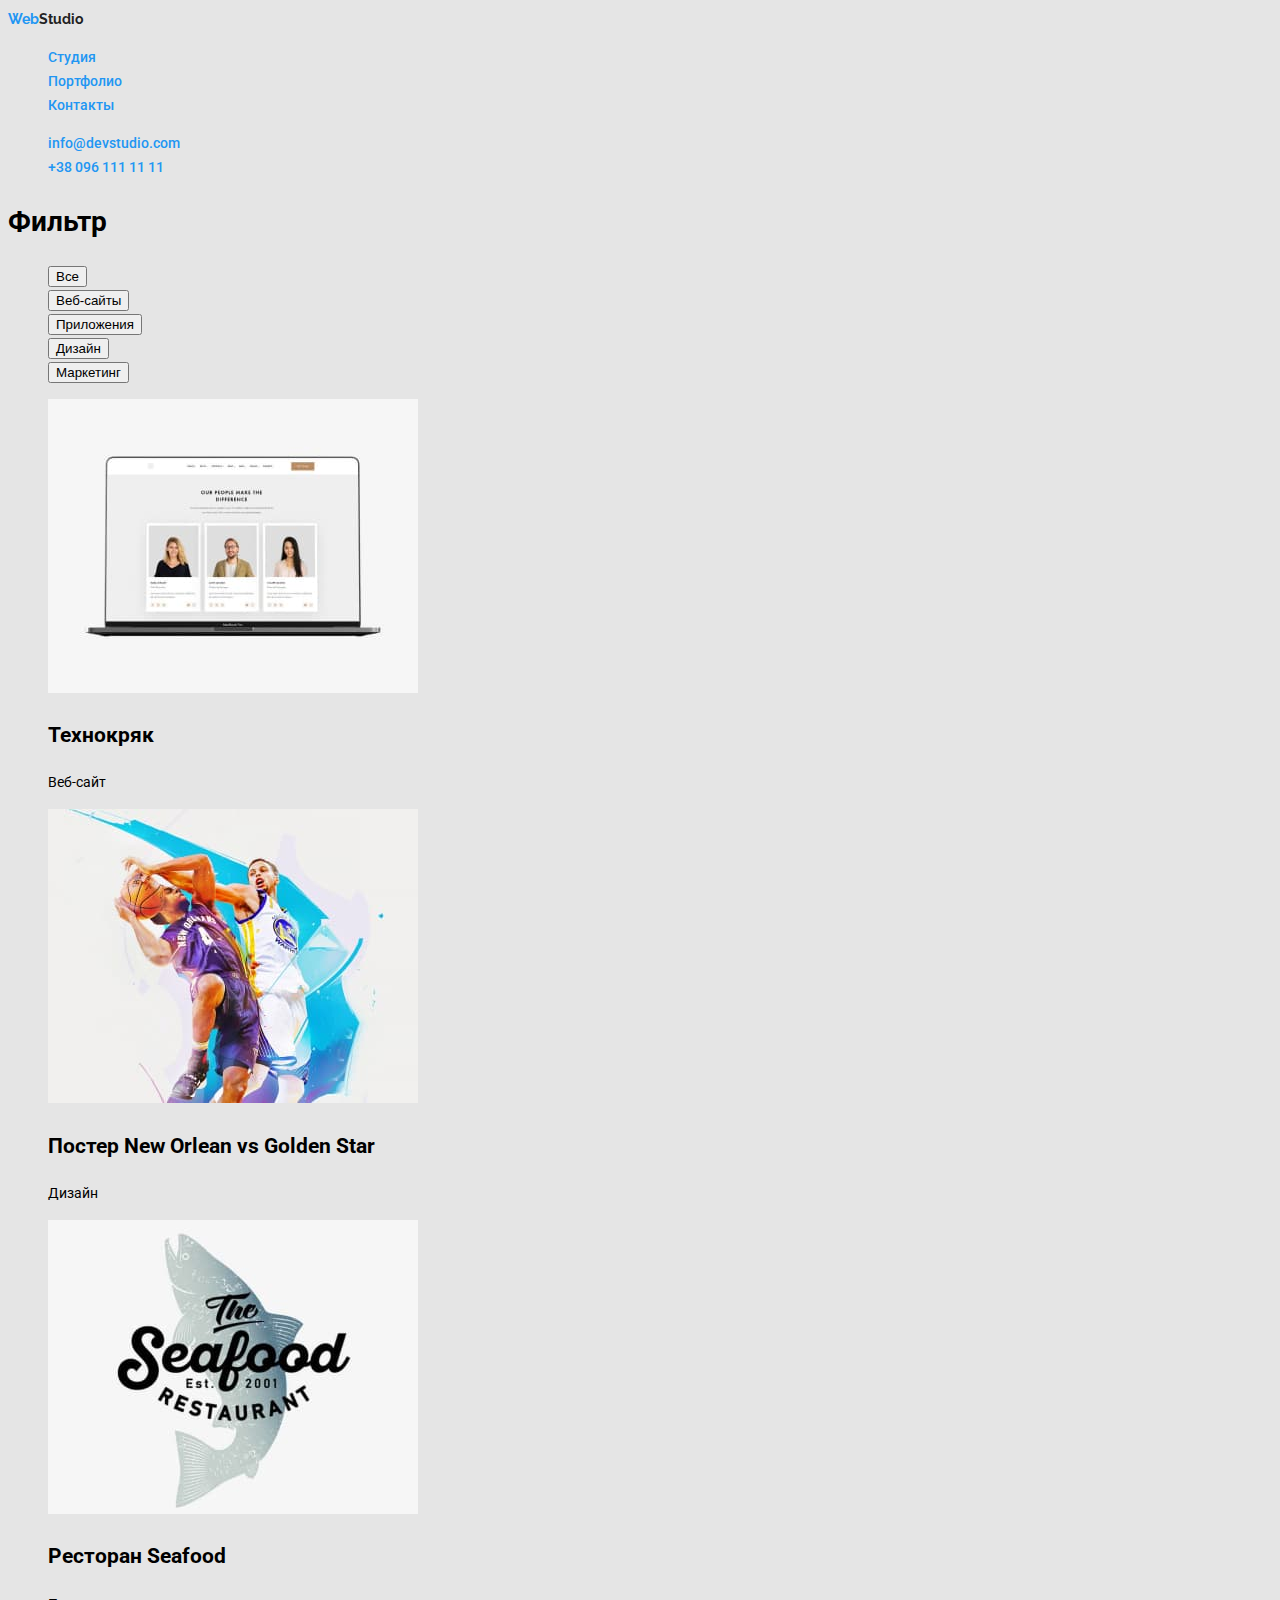
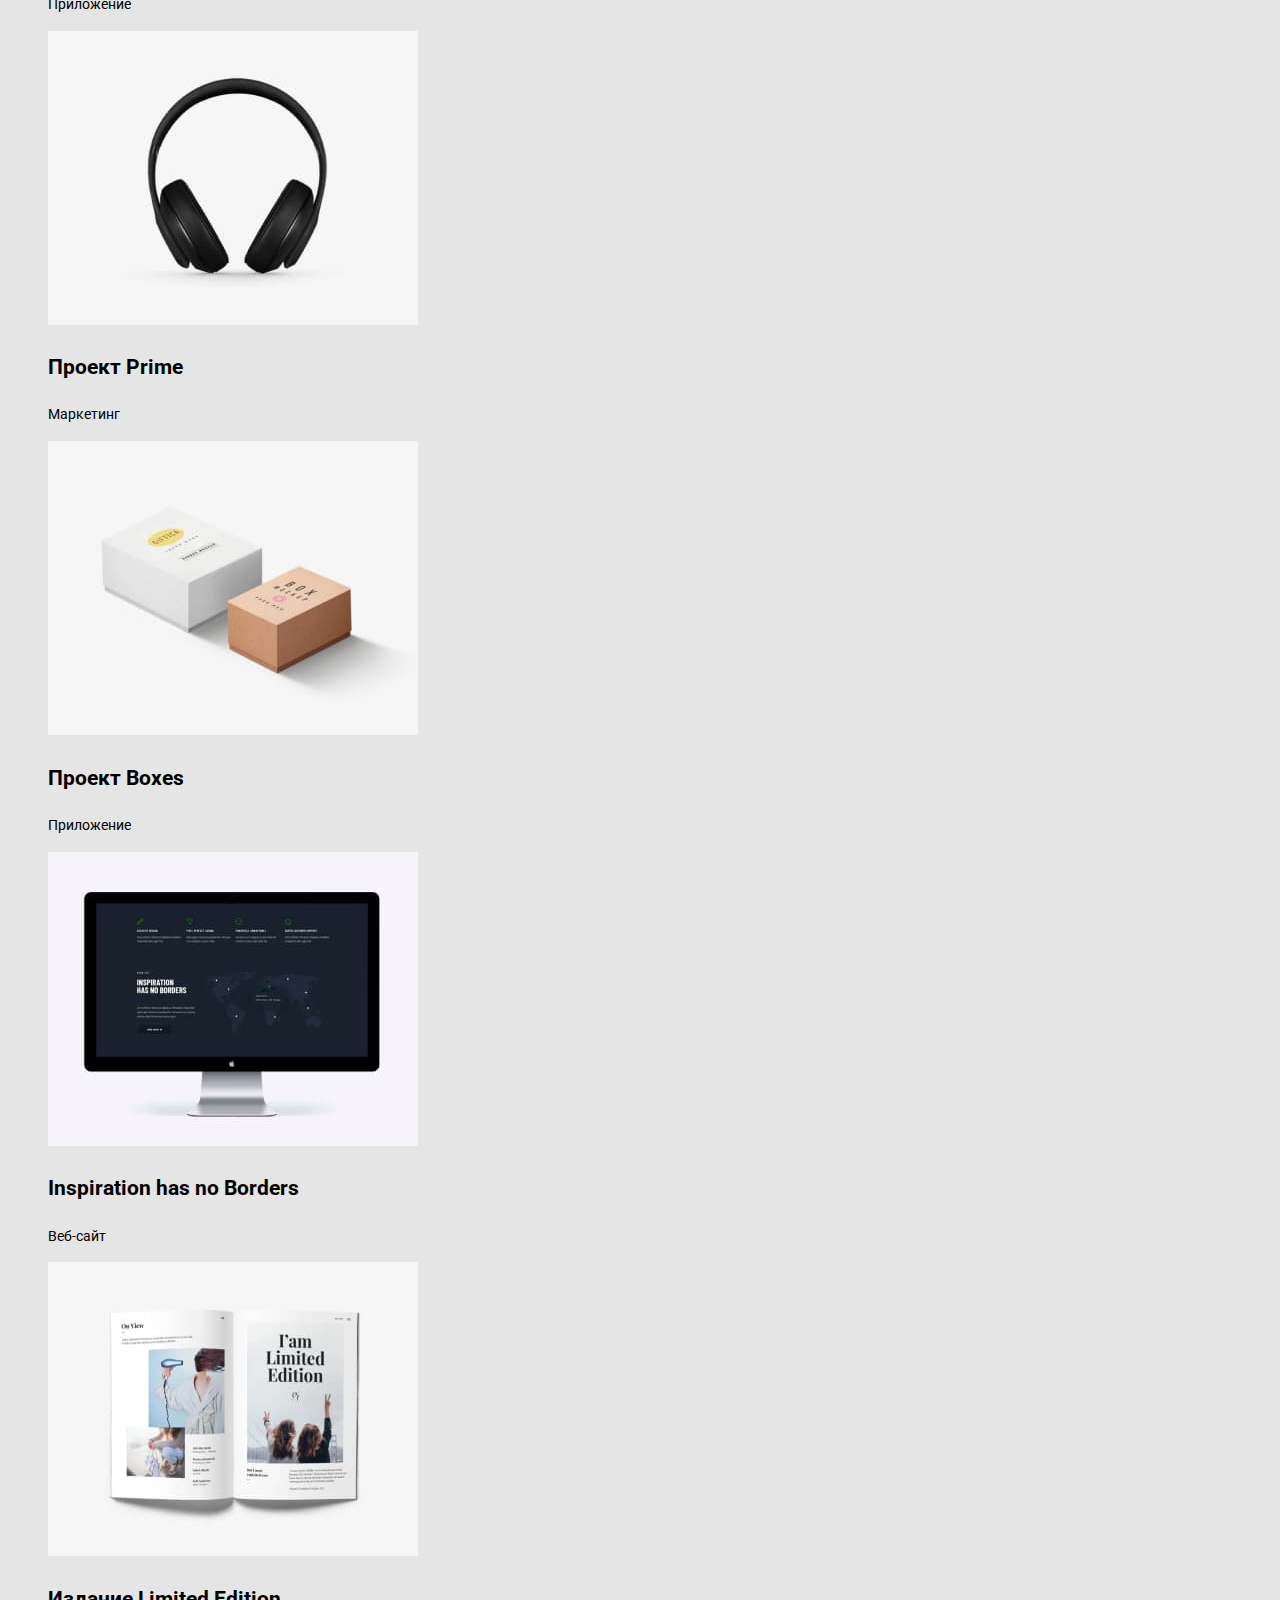
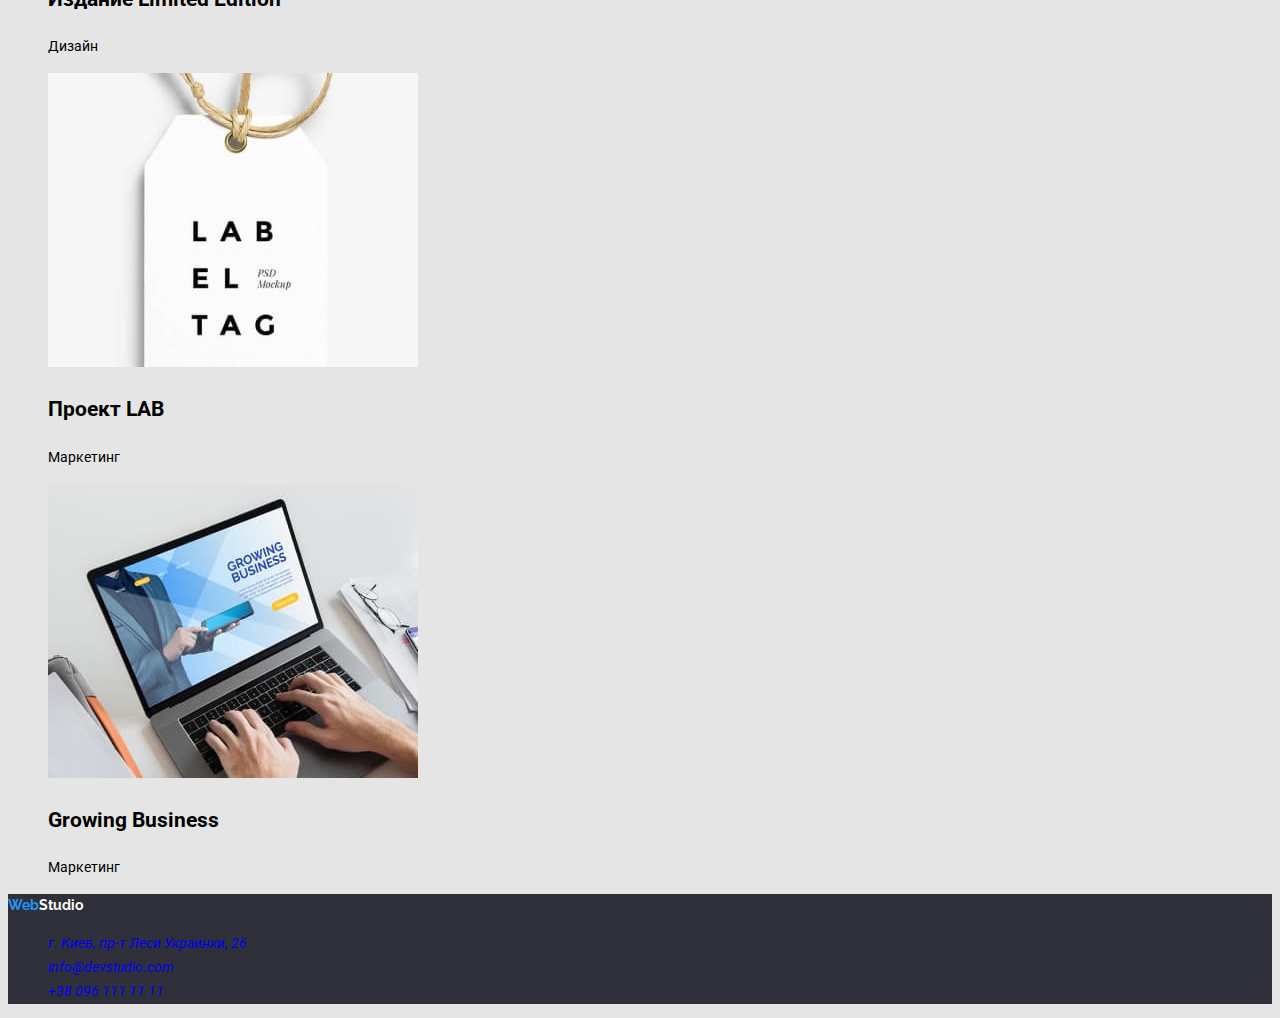
==== portfolio.html @ bd1b611a "Creation css" ====
<!DOCTYPE html>
<html lang="ru">
  <head>
    <meta charset="UTF-8" />
    <meta name="viewport" content="width=device-width, initial-scale=1.0" />
    <title>Web Studio (Version 2.1)</title>
    <link rel="preconnect" href="https://fonts.googleapis.com" />
    <link rel="preconnect" href="https://fonts.gstatic.com" crossorigin />
    <link rel="preconnect" href="https://fonts.googleapis.com" />
    <link rel="preconnect" href="https://fonts.gstatic.com" crossorigin />
    <link
      href="https://fonts.googleapis.com/css2?family=Raleway:wght@700&family=Roboto:wght@400;500;700;900&display=swap"
      rel="stylesheet"
    />
    <link rel="stylesheet" href="./css/styles.css" />
  </head>

  <body>
    <header class="page-heder">
      <nav>
        <a href="" class="logo"> <span>Web</span>Studio </a>
        <ul class="site-nav">
          <li><a class="list-nav" href="./index.html">Студия</a></li>
          <li><a class="list-nav" href="">Портфолио</a></li>
          <li><a class="list-nav" href="">Контакты</a></li>
        </ul>
      </nav>
      <ul class="site-nav list">
        <li><a class="list-nav" href="mailto:info@devstudio.com">info@devstudio.com</a></li>
        <li><a class="list-nav" href="tell:+3800961111111">+38 096 111 11 11</a></li>
      </ul>
    </header>

    <main>
      
      <section><h1>Фильтр</h1>
        <ul>
          <li><button class="button-list" type="button">Все</button></li>
          <li><button class="button-list" type="button">Веб-сайты</button></li>
          <li><button class="button-list" type="button">Приложения</button></li>
          <li><button class="button-list" type="button">Дизайн</button></li>
          <li><button class="button-list" type="button">Маркетинг</button></li>
        </ul>
      </section>
      <section>
        <ul>
          <li>
            <img src="./image/img7.jpg" alt="Технокряк" width="370" />
            <h2 class="title-portfolio">Технокряк</h2>
            <p>Веб-сайт</p>
          </li>
          <li>
            <img
              src="./image/img8.jpg"
              alt="Постер New Orlean vs Golden Star"
              width="370"
            />
            <h2 class="title-portfolio">Постер New Orlean vs Golden Star</h2>
            <p>Дизайн</p>
          </li>
          <li>
            <img src="./image/img9.jpg" alt="Ресторан Seafood" width="370" />
            <h2 class="title-portfolio">Ресторан Seafood</h2>
            <p>Приложение</p>
          </li>
          <li>
            <img src="./image/img10.jpg" alt="Проект Prime" width="370" />
            <h2>Проект Prime</h2>
            <p>Маркетинг</p>
          </li>
          <li>
            <img src="./image/img11.jpg" alt="Проект Boxes" width="370" />
            <h2 class="title-portfolio">Проект Boxes</h2>
            <p>Приложение</p>
          </li>
          <li>
            <img
              src="./image/img12.jpg"
              alt="Inspiration has no Borders"
              width="370"
            />
            <h2 class="title-portfolio">Inspiration has no Borders</h2>
            <p>Веб-сайт</p>
          </li>
          <li>
            <img
              src="./image/img13.jpg"
              alt="Издание Limited Edition"
              width="370"
            />
            <h2 class="title-portfolio">Издание Limited Edition</h2>
            <p>Дизайн</p>
          </li>
          <li>
            <img src="./image/img14.jpg" alt="Проект LAB" width="370" />
            <h2 class="title-portfolio">Проект LAB</h2>
            <p>Маркетинг</p>
          </li>
          <li>
            <img src="./image/img15.jpg" alt="Growing Business" width="370" />
            <h2 class="title-portfolio">Growing Business</h2>
            <p>Маркетинг</p>
          </li>
        </ul>
      </section>
    </main>
    <footer>
      <a href="" class="logo-footer"> <span>Web</span>Studio </a>
      <address>
        <ul class="adress-footer">
          <li>
            <a href="https://bit.ly/3pXMvUd" target="_blank" rel="noopener noreferrer"
              >г. Киев, пр-т Леси Украинки, 26</a>
          </li>
          <li>
            <a class="link" href="mailto:info@devstudio.com"
              >info@devstudio.com</a>
          </li>
          <li><a href="tel:+380961111111">+38 096 111 11 11</a></li>
        </ul>
      </address>
    </footer>
  </body>
</html>
---- css/styles.css ----
:root {
--primary-text-color: #212121;
--title-text-color: #212121;
--accent-color: #2196F3;
 --font-family-primary: 'Roboto',
 sans-serif;
 --font-family-title: 'Playfair Display',
 serif;}

html {
    scroll-behavior: smooth;
}
a {
    text-decoration: none;
}
body {
        font-size: 14px;
        line-height: 1.71;
        font-family: var(--font-family-primary);
        font-weight: 400;
        background-color: #E5E5E5;
        }
.section-text {
    color: #757575;
    Weight 400 
    Size 14px 
    Line height 1.71 
   
}
.section-title {
    color: var(--primary-text-color);
    Weight 700 
    Size 14px 
    Line height 1.17
}
.logo {
color: var(--primary-text-color);
font-family: Raleway, sans-serif;
font-weight: 700;
Font size: 26px
height: 1.19
}
.logo-footer {
    color:#FFFFFF ;
    font-family: Raleway, sans-serif;
    font-weight: 700;
    Font size: 26px height: 1.19
}

span {
    color: #2196F3;
}

.site-nav {
font-family: Raleway, sans-serif;
font-weight: 500;
Font size: 14px 
height: 1.14
}

.site-nav list {  
font size: 14px
Line height: 1.14}
ul {
    list-style: none;
}
.hero-title {
    
    color: #FFFFFF;
    font-weight: 900;    
    font size: 44px
    height: 1.36    
}
.section-hero {
    text-align: center;
   
}
.title-portfolio {
Weight 700 
Size 18px 
Line height 2
color: var(--title-text-color)
}

.hero {background-color: #2F303A;
text-align:center;}

.button-hero {
    background-color: var(--accent-color);
    font-family: inherit;
}
.button-hero:hover,
.button-hero:focus {
    background-color: #188ce8;
    color: #FFFFF;
}
.button-list: {
    background-color: #f5f4fa;
    font-family: inherit;
    Weight 500 
    Size 16px 
    Line height 1.62
}
.button-list:hover,
.button-list:focus {
background-color: var(--accent-color);
color: #FFFFF;
}


.list-nav{
    color: var(--accent-color);
    font-family: Roboto, sans-serif;
    font-weight: 500;
    
}
.list-nav:hover,
.list-nav:focus {
    color:var(--primary-text-color);}
    
footer {
    background-color: #2F303A;
}
.adress-footer {
    font-stye: normal;
    color: #FFFFFF;
    font-family: inherit;
}

.name {
    color:var(--primary-text-color);
    Weight 500
    Size 16px 
    Line height 1.17
}
.work {
    color: #757575
    Weight 400 
    Size 16px 
    Line height 1.17
}
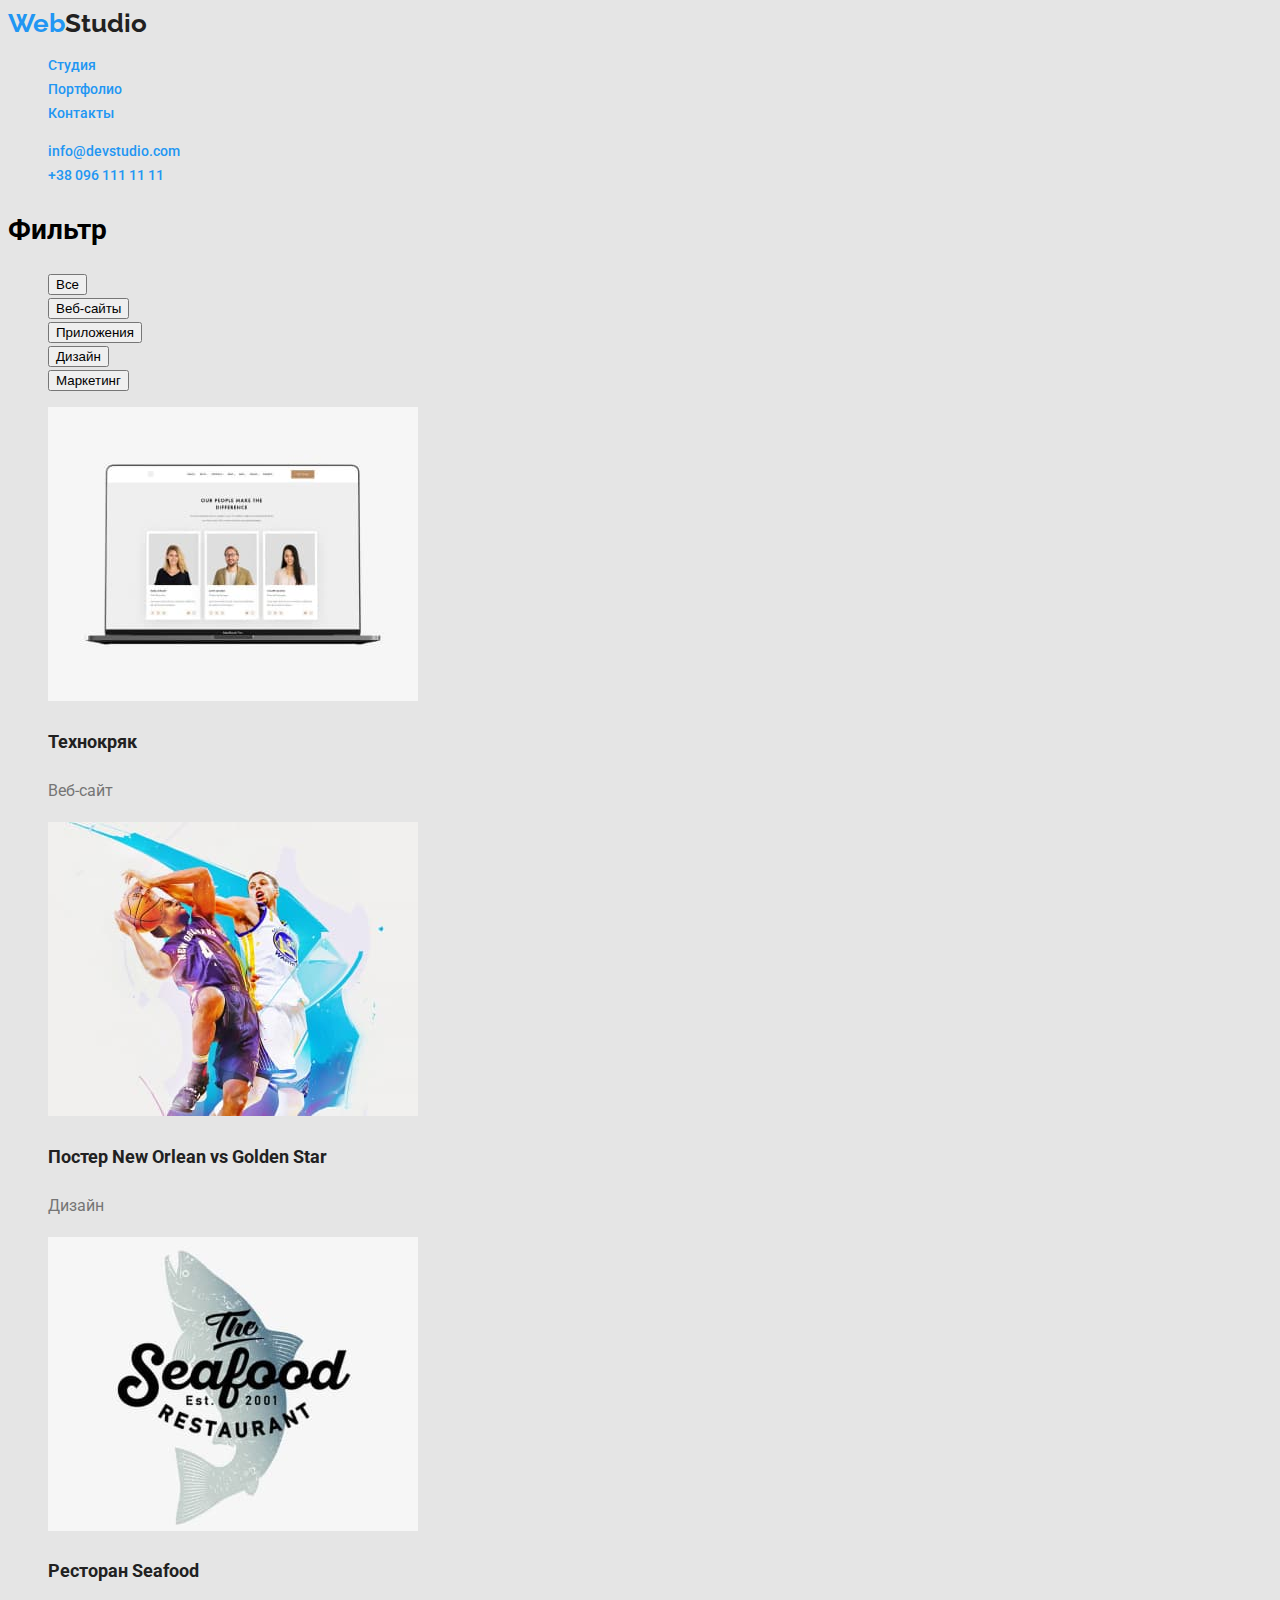
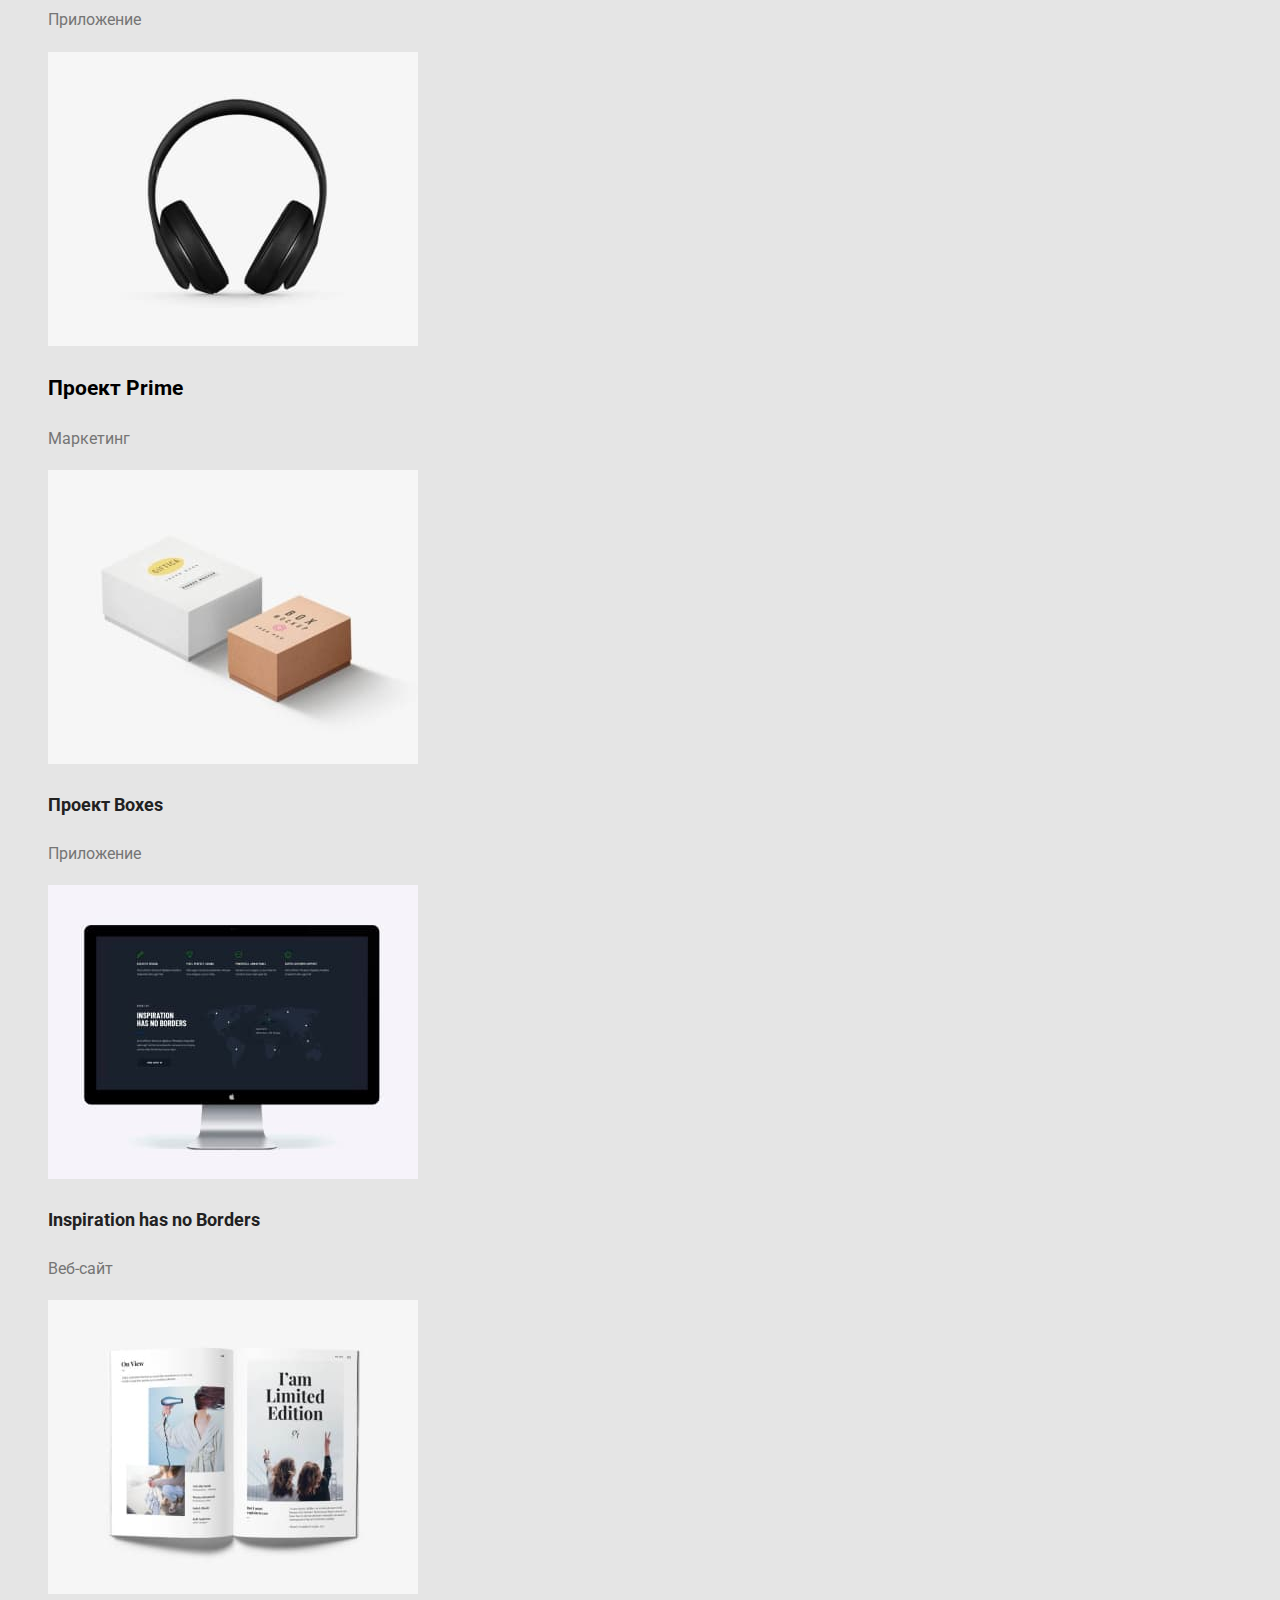
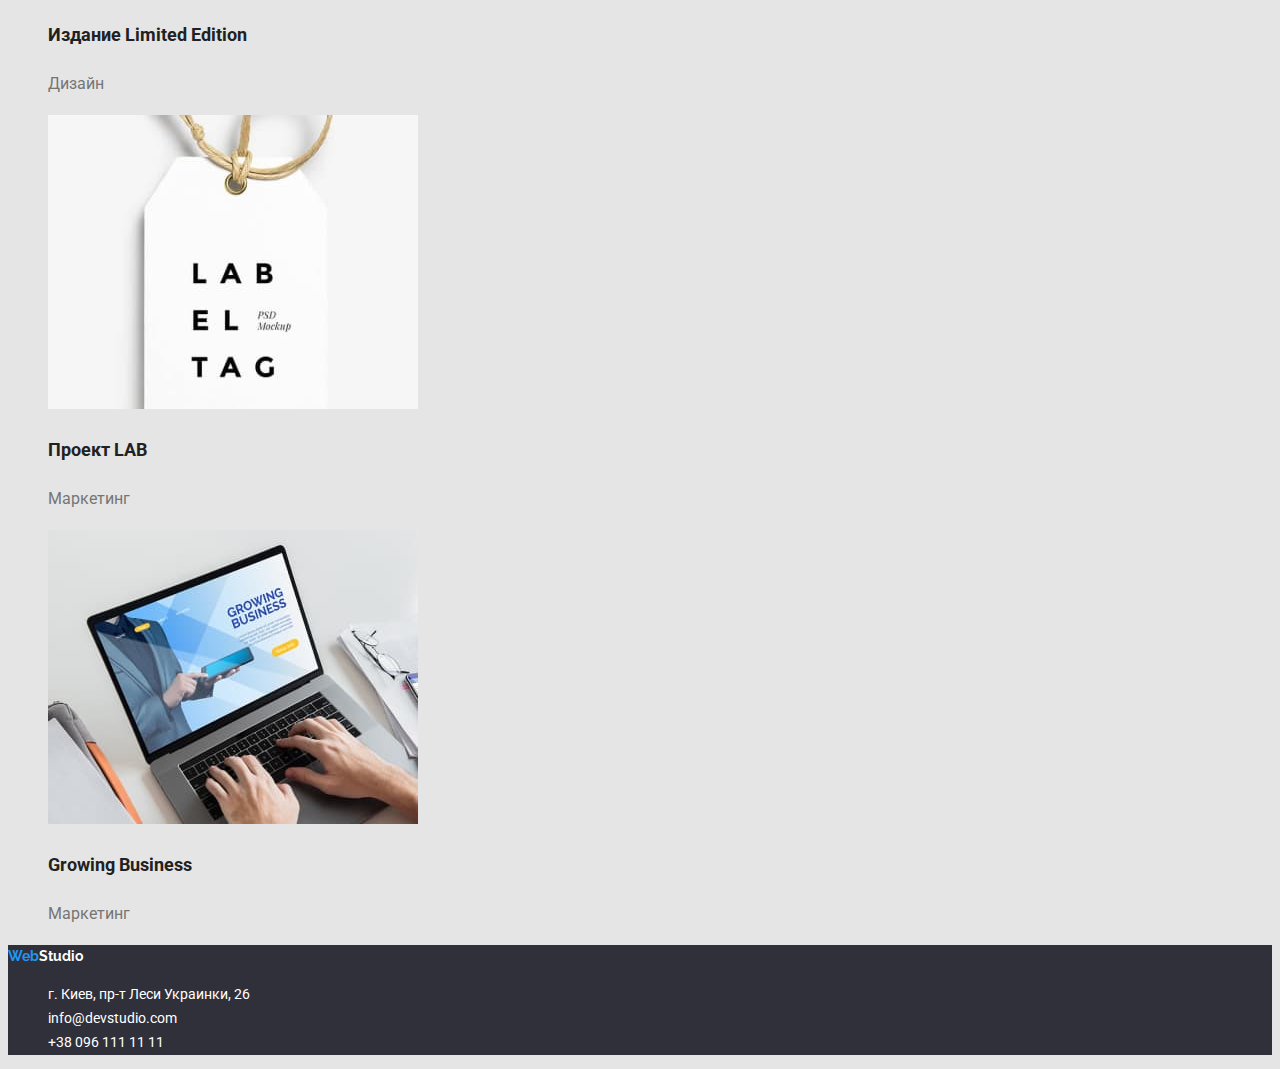
==== commit 6e512118: "corrected HW" ====
--- a/portfolio.html
+++ b/portfolio.html
@@ -19,13 +19,13 @@
     <header class="page-heder">
       <nav>
         <a href="" class="logo"> <span>Web</span>Studio </a>
-        <ul class="site-nav">
+        <ul>
           <li><a class="list-nav" href="./index.html">Студия</a></li>
           <li><a class="list-nav" href="">Портфолио</a></li>
           <li><a class="list-nav" href="">Контакты</a></li>
         </ul>
       </nav>
-      <ul class="site-nav list">
+      <ul>
         <li><a class="list-nav" href="mailto:info@devstudio.com">info@devstudio.com</a></li>
         <li><a class="list-nav" href="tell:+3800961111111">+38 096 111 11 11</a></li>
       </ul>
@@ -41,13 +41,11 @@
           <li><button class="button-list" type="button">Дизайн</button></li>
           <li><button class="button-list" type="button">Маркетинг</button></li>
         </ul>
-      </section>
-      <section>
-        <ul>
+          <ul>
           <li>
             <img src="./image/img7.jpg" alt="Технокряк" width="370" />
             <h2 class="title-portfolio">Технокряк</h2>
-            <p>Веб-сайт</p>
+            <p class="text-portfolio">Веб-сайт</p>
           </li>
           <li>
             <img
@@ -56,22 +54,22 @@
               width="370"
             />
             <h2 class="title-portfolio">Постер New Orlean vs Golden Star</h2>
-            <p>Дизайн</p>
+            <p class="text-portfolio">Дизайн</p>
           </li>
           <li>
             <img src="./image/img9.jpg" alt="Ресторан Seafood" width="370" />
             <h2 class="title-portfolio">Ресторан Seafood</h2>
-            <p>Приложение</p>
+            <p class="text-portfolio">Приложение</p>
           </li>
           <li>
             <img src="./image/img10.jpg" alt="Проект Prime" width="370" />
             <h2>Проект Prime</h2>
-            <p>Маркетинг</p>
+            <p class="text-portfolio">Маркетинг</p>
           </li>
           <li>
             <img src="./image/img11.jpg" alt="Проект Boxes" width="370" />
             <h2 class="title-portfolio">Проект Boxes</h2>
-            <p>Приложение</p>
+            <p class="text-portfolio">Приложение</p>
           </li>
           <li>
             <img
@@ -80,7 +78,7 @@
               width="370"
             />
             <h2 class="title-portfolio">Inspiration has no Borders</h2>
-            <p>Веб-сайт</p>
+            <p class="text-portfolio">Веб-сайт</p>
           </li>
           <li>
             <img
@@ -89,17 +87,17 @@
               width="370"
             />
             <h2 class="title-portfolio">Издание Limited Edition</h2>
-            <p>Дизайн</p>
+            <p class="text-portfolio">Дизайн</p>
           </li>
           <li>
             <img src="./image/img14.jpg" alt="Проект LAB" width="370" />
             <h2 class="title-portfolio">Проект LAB</h2>
-            <p>Маркетинг</p>
+            <p class="text-portfolio">Маркетинг</p>
           </li>
           <li>
             <img src="./image/img15.jpg" alt="Growing Business" width="370" />
             <h2 class="title-portfolio">Growing Business</h2>
-            <p>Маркетинг</p>
+            <p class="text-portfolio">Маркетинг</p>
           </li>
         </ul>
       </section>
@@ -107,16 +105,16 @@
     <footer>
       <a href="" class="logo-footer"> <span>Web</span>Studio </a>
       <address>
-        <ul class="adress-footer">
+        <ul>
           <li>
-            <a href="https://bit.ly/3pXMvUd" target="_blank" rel="noopener noreferrer"
+            <a class="adress-footer" href="https://bit.ly/3pXMvUd" target="_blank" rel="noopener noreferrer"
               >г. Киев, пр-т Леси Украинки, 26</a>
           </li>
           <li>
-            <a class="link" href="mailto:info@devstudio.com"
+            <a class="adress-footer" href="mailto:info@devstudio.com"
               >info@devstudio.com</a>
           </li>
-          <li><a href="tel:+380961111111">+38 096 111 11 11</a></li>
+          <li><a class="adress-footer"href="tel:+380961111111">+38 096 111 11 11</a></li>
         </ul>
       </address>
     </footer>
--- a/css/styles.css
+++ b/css/styles.css
@@ -14,72 +14,73 @@
     text-decoration: none;
 }
 body {
-        font-size: 14px;
-        line-height: 1.71;
-        font-family: var(--font-family-primary);
-        font-weight: 400;
-        background-color: #E5E5E5;
-        }
+    font-size: 14px;
+    line-height: 1.71;
+    font-family: var(--font-family-primary);
+    font-weight: 400;
+    background-color: #E5E5E5;
+    }
+
 .section-text {
     color: #757575;
-    Weight 400 
-    Size 14px 
-    Line height 1.71 
-   
+    font-weight: 400; 
+    font-size: 14px; 
+    line-height: 1.71;    
 }
+
 .section-title {
     color: var(--primary-text-color);
-    Weight 700 
-    Size 14px 
-    Line height 1.17
+    font-weight: 700; 
+    font-size: 14px; 
+    line-height: 1.17;
 }
 .logo {
-color: var(--primary-text-color);
-font-family: Raleway, sans-serif;
-font-weight: 700;
-Font size: 26px
-height: 1.19
+    color: var(--primary-text-color);
+    font-family: Raleway, sans-serif;
+    font-weight: 700;
+    Font-size: 26px;
+    line-height: 1.19;
 }
 .logo-footer {
     color:#FFFFFF ;
     font-family: Raleway, sans-serif;
     font-weight: 700;
-    Font size: 26px height: 1.19
+    Font size: 26px;
+    line-height: 1.19;
 }
 
 span {
     color: #2196F3;
 }
-
-.site-nav {
-font-family: Raleway, sans-serif;
-font-weight: 500;
-Font size: 14px 
-height: 1.14
-}
-
-.site-nav list {  
-font size: 14px
-Line height: 1.14}
 ul {
     list-style: none;
 }
+
 .hero-title {
     
     color: #FFFFFF;
     font-weight: 900;    
-    font size: 44px
-    height: 1.36    
+    font-size: 44px;
+    line-height: 1.36;    
 }
 .section-hero {
     text-align: center;
+    font-weight: 700;
+    font-size: 36px;
+    line-height: 1,17;
    
 }
 .title-portfolio {
-Weight 700 
-Size 18px 
-Line height 2
-color: var(--title-text-color)
+    font-weight: 700; 
+    font-size: 18px; 
+    line-height: 2;
+    color: var(--title-text-color);
+}
+.text-portfolio {
+    font-weight: 400;
+    font-size: 16px;
+    line-height: 1.88;
+    color: #757575;
 }
 
 .hero {background-color: #2F303A;
@@ -122,20 +123,27 @@
     background-color: #2F303A;
 }
 .adress-footer {
-    font-stye: normal;
     color: #FFFFFF;
     font-family: inherit;
+    font-weight: 400;
+    font-size: 14px;
+    line-height: 1,71;
+    font-style: normal;
+}
+.adress-footer:hover,
+.adress-footer:focus {color:#2196F3;
 }
 
+}
 .name {
     color:var(--primary-text-color);
-    Weight 500
-    Size 16px 
-    Line height 1.17
+    font-weight: 500;
+    font-size: 16px; 
+    line-height: 1.17;
 }
 .work {
-    color: #757575
-    Weight 400 
-    Size 16px 
-    Line height 1.17
+    color: #757575;
+    font-weight: 400; 
+    font-size: 16px; 
+    line-height: 1.17;
 }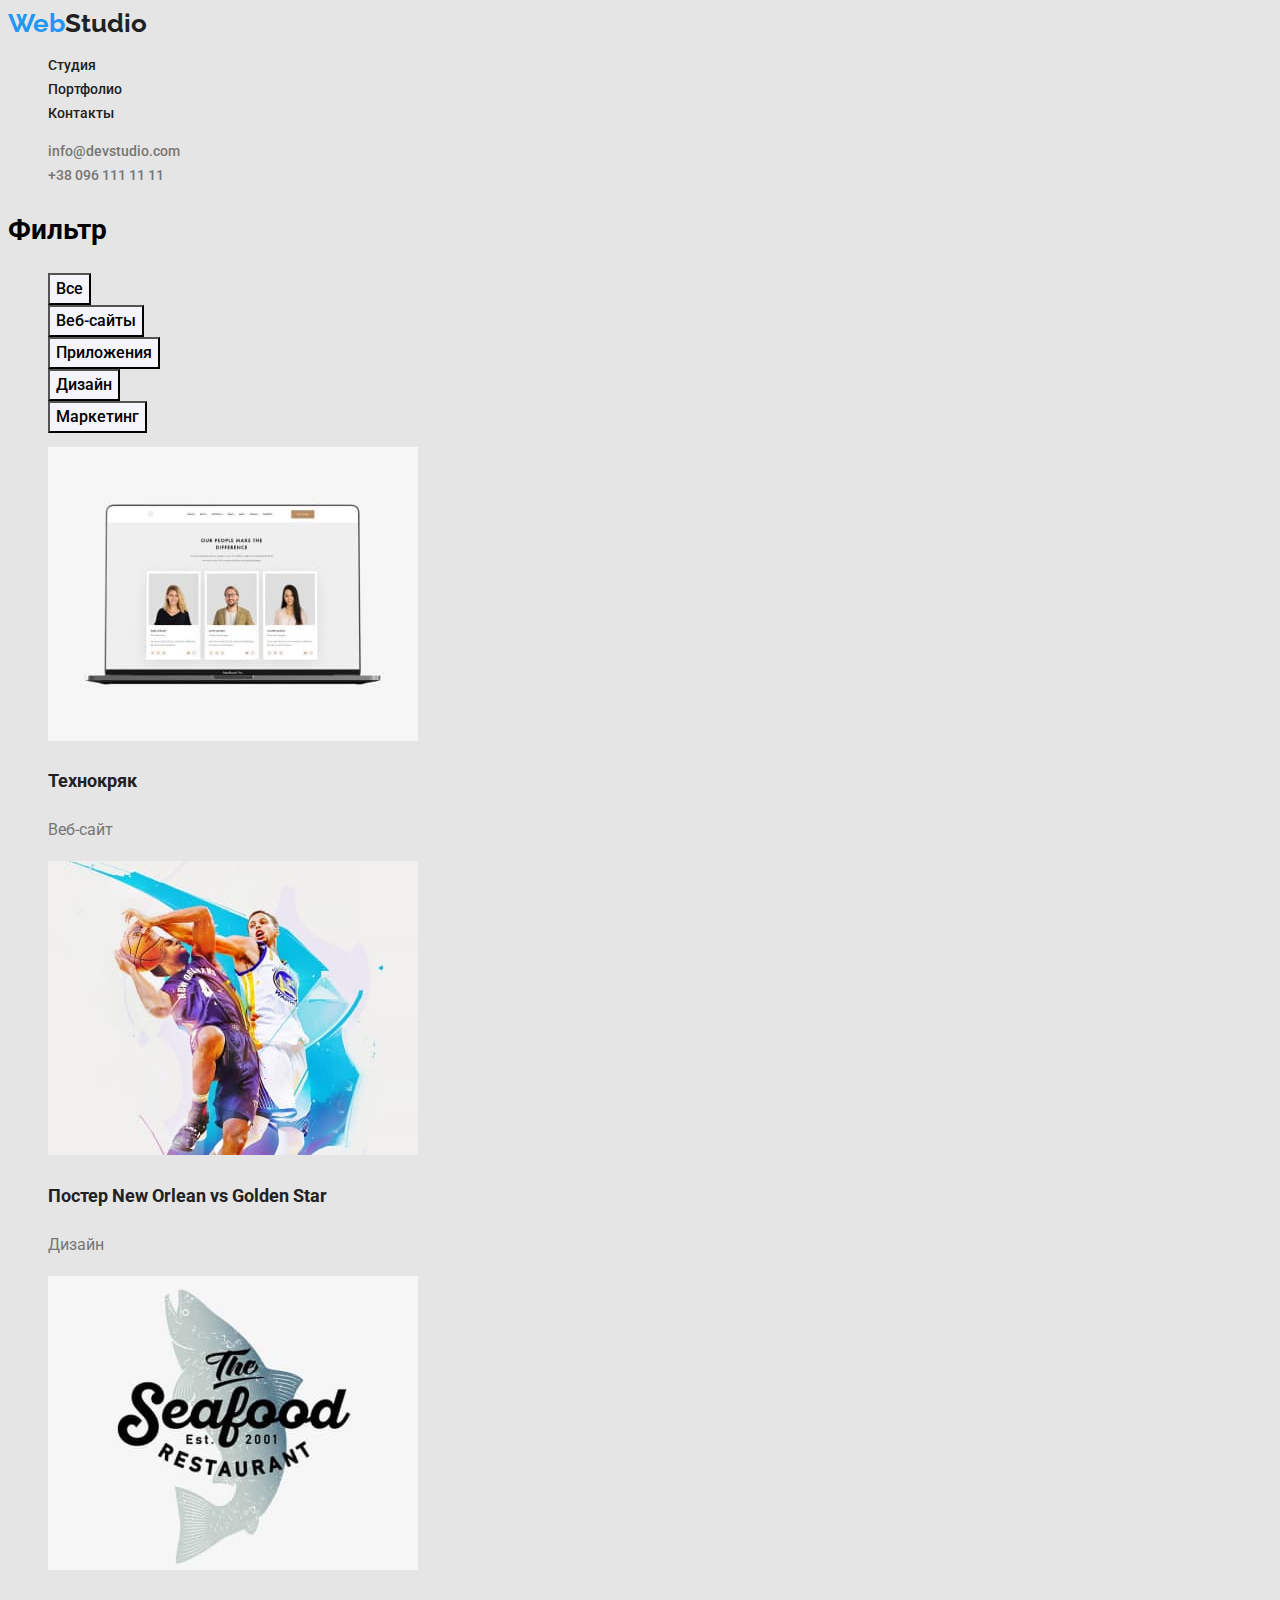
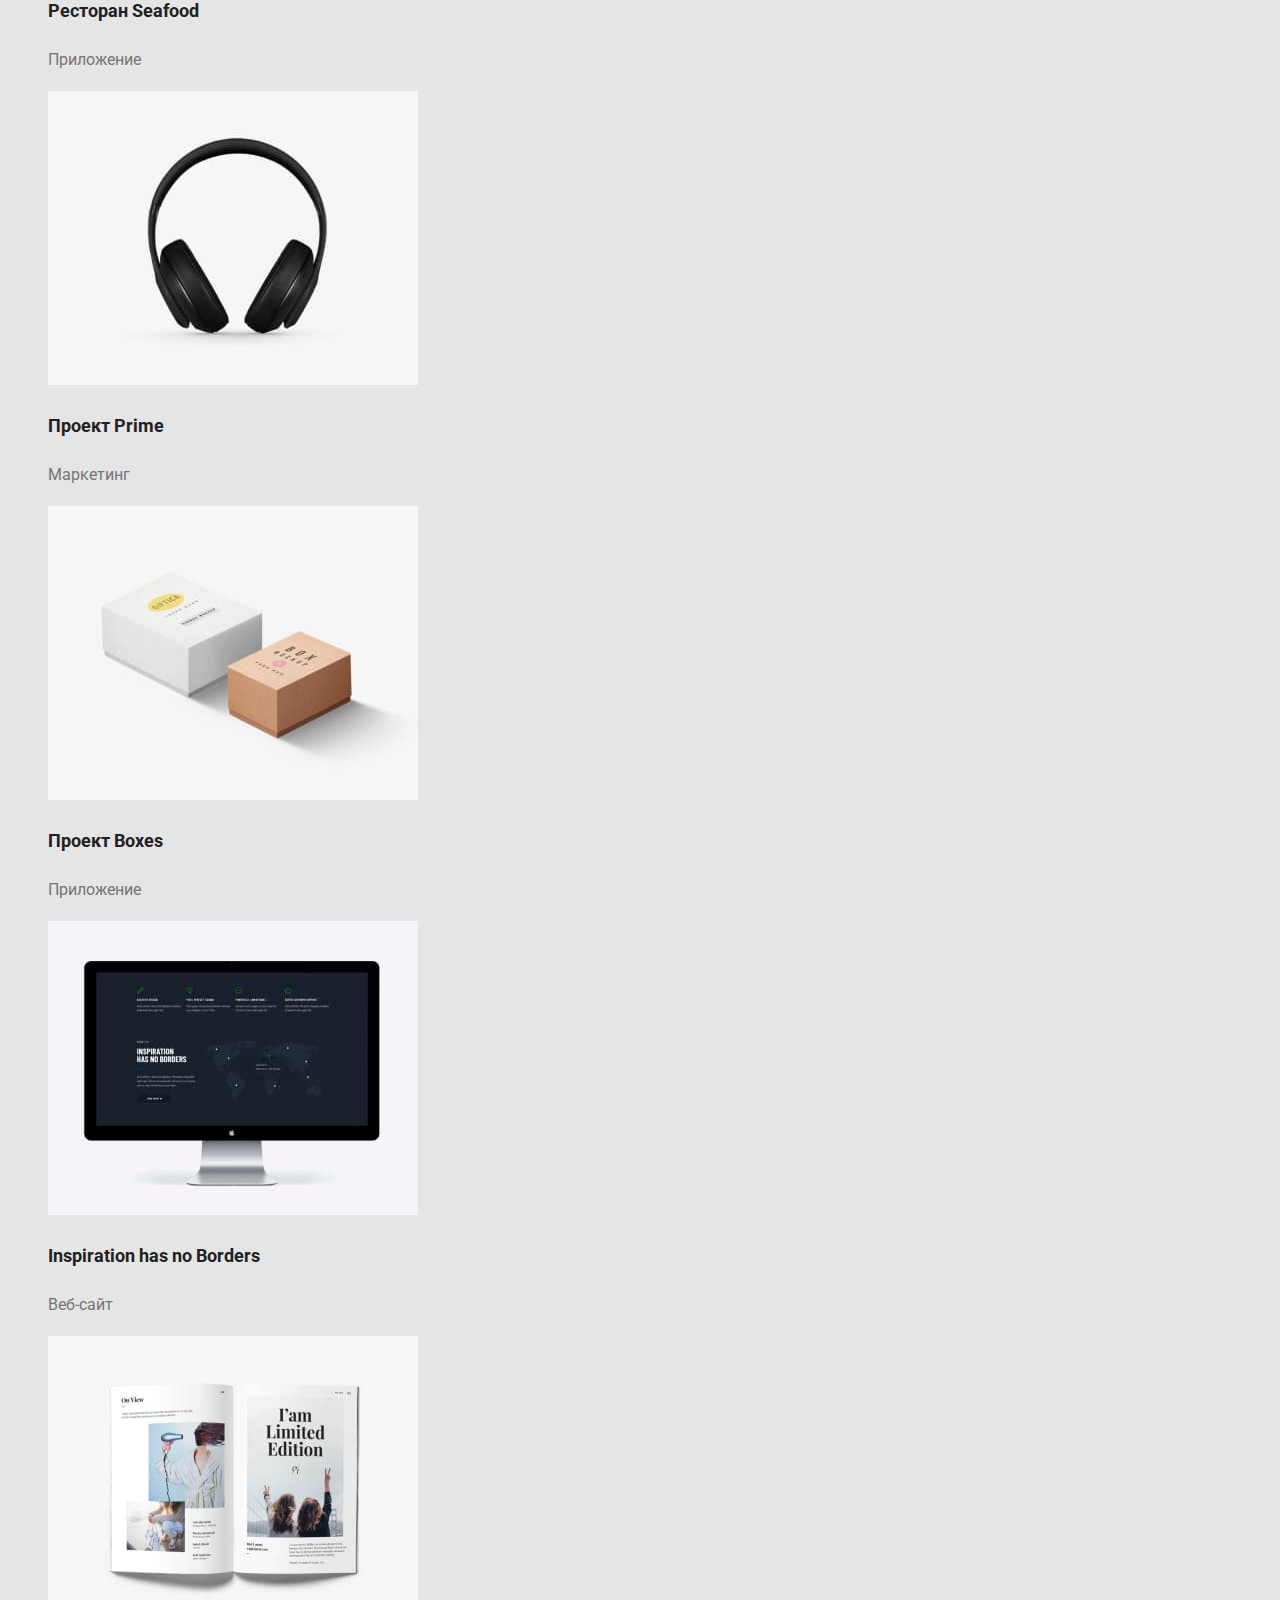
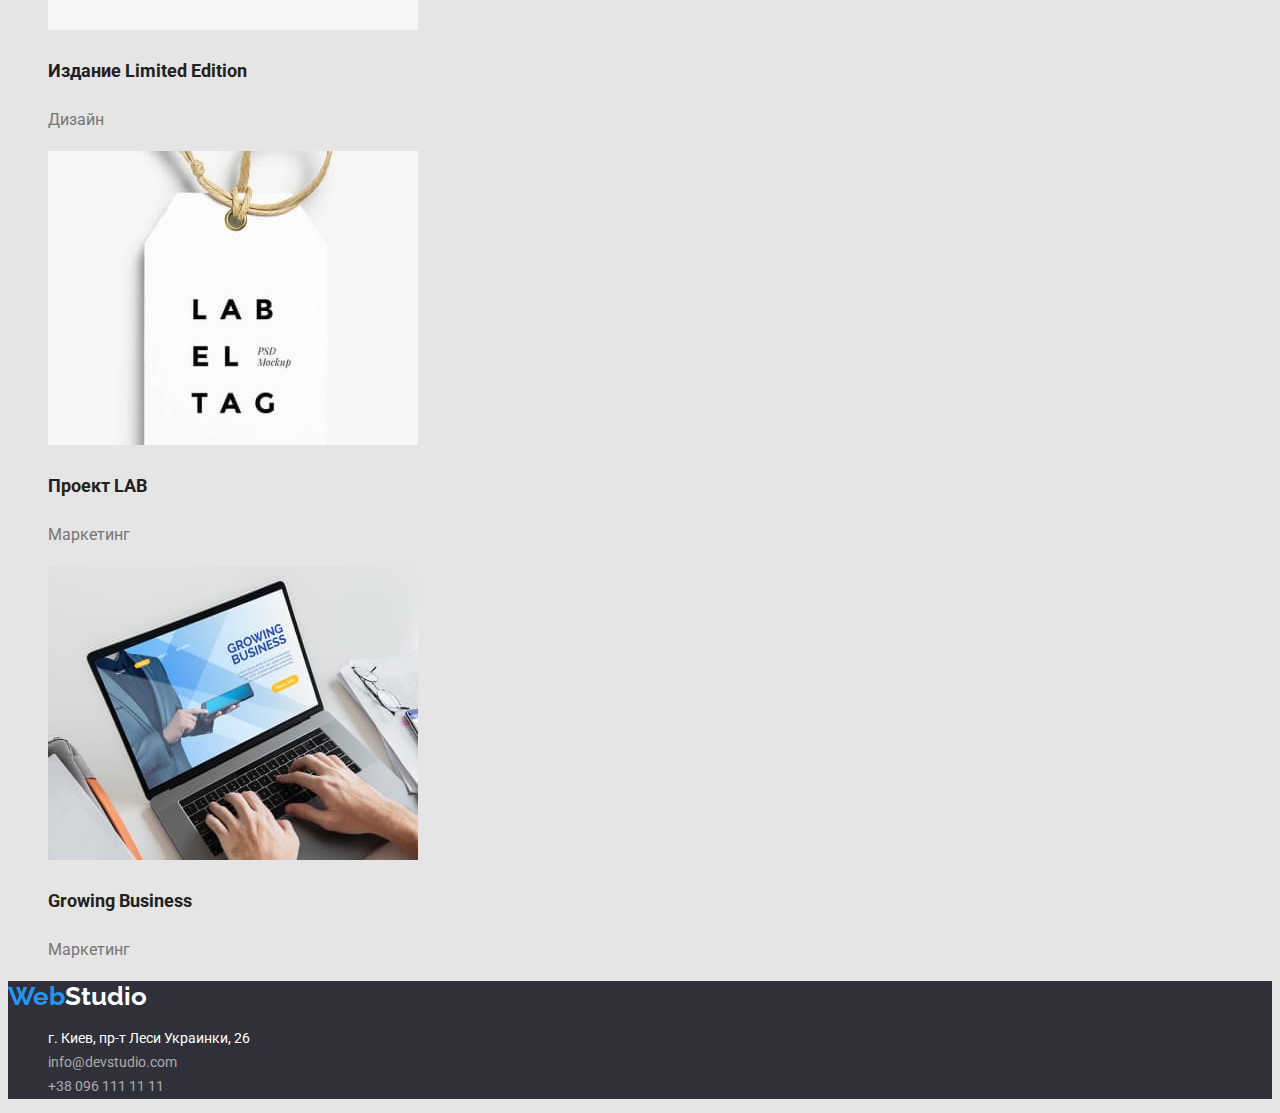
==== commit 13eec90a: "added styles to buttons" ====
--- a/portfolio.html
+++ b/portfolio.html
@@ -26,8 +26,8 @@
         </ul>
       </nav>
       <ul>
-        <li><a class="list-nav" href="mailto:info@devstudio.com">info@devstudio.com</a></li>
-        <li><a class="list-nav" href="tell:+3800961111111">+38 096 111 11 11</a></li>
+        <li><a class="list-nav-adress" href="mailto:info@devstudio.com">info@devstudio.com</a></li>
+        <li><a class="list-nav-adress" href="tell:+3800961111111">+38 096 111 11 11</a></li>
       </ul>
     </header>
 
@@ -35,11 +35,11 @@
       
       <section><h1>Фильтр</h1>
         <ul>
-          <li><button class="button-list" type="button">Все</button></li>
-          <li><button class="button-list" type="button">Веб-сайты</button></li>
-          <li><button class="button-list" type="button">Приложения</button></li>
-          <li><button class="button-list" type="button">Дизайн</button></li>
-          <li><button class="button-list" type="button">Маркетинг</button></li>
+          <li><button class="button-portfolio" type="button">Все</button></li>
+          <li><button class="button-portfolio" type="button">Веб-сайты</button></li>
+          <li><button class="button-portfolio" type="button">Приложения</button></li>
+          <li><button class="button-portfolio" type="button">Дизайн</button></li>
+          <li><button class="button-portfolio" type="button">Маркетинг</button></li>
         </ul>
           <ul>
           <li>
@@ -63,7 +63,7 @@
           </li>
           <li>
             <img src="./image/img10.jpg" alt="Проект Prime" width="370" />
-            <h2>Проект Prime</h2>
+            <h2 class="title-portfolio">Проект Prime</h2>
             <p class="text-portfolio">Маркетинг</p>
           </li>
           <li>
@@ -107,7 +107,7 @@
       <address>
         <ul>
           <li>
-            <a class="adress-footer" href="https://bit.ly/3pXMvUd" target="_blank" rel="noopener noreferrer"
+            <a class="adress-footer-map" href="https://bit.ly/3pXMvUd" target="_blank" rel="noopener noreferrer"
               >г. Киев, пр-т Леси Украинки, 26</a>
           </li>
           <li>
--- a/css/styles.css
+++ b/css/styles.css
@@ -30,9 +30,12 @@
 
 .section-title {
     color: var(--primary-text-color);
+    font-style: normal;
     font-weight: 700; 
     font-size: 14px; 
     line-height: 1.17;
+    letter-spacing: 0.03em;
+    text-transform: uppercase;
 }
 .logo {
     color: var(--primary-text-color);
@@ -45,8 +48,10 @@
     color:#FFFFFF ;
     font-family: Raleway, sans-serif;
     font-weight: 700;
-    Font size: 26px;
+    Font-size: 26px;
     line-height: 1.19;
+
+    
 }
 
 span {
@@ -61,15 +66,33 @@
     color: #FFFFFF;
     font-weight: 900;    
     font-size: 44px;
-    line-height: 1.36;    
+    line-height: 1.36;  
+    text-transform: uppercase;
 }
 .section-hero {
     text-align: center;
     font-weight: 700;
     font-size: 36px;
-    line-height: 1,17;
-   
+    line-height: 1.17;
+    
+    letter-spacing: 0.03em;   
 }
+
+.button-portfolio {
+    background-color: #f5f4fa;
+    font-family: inherit;
+    font-weight: 500;
+    font-size: 16px;
+    line-height: 1.62;
+    display: flex;
+}
+
+.button-portfolio:hover, 
+.button-portfolio:focus {
+    background-color: var(--accent-color);
+    color: #FFFFF;
+}
+
 .title-portfolio {
     font-weight: 700; 
     font-size: 18px; 
@@ -88,42 +111,47 @@
 
 .button-hero {
     background-color: var(--accent-color);
-    font-family: inherit;
+    font-family: 'Roboto';
+    font-style: normal;
+    font-weight: 700;
+    font-size: 16px;
+    line-height: 1.88;
+    display: flex;
+    align-items: center;
+    text-align: center;
+    letter-spacing: 0.06em;
 }
 .button-hero:hover,
 .button-hero:focus {
     background-color: #188ce8;
-    color: #FFFFF;
-}
-.button-list: {
-    background-color: #f5f4fa;
-    font-family: inherit;
-    Weight 500 
-    Size 16px 
-    Line height 1.62
-}
-.button-list:hover,
-.button-list:focus {
-background-color: var(--accent-color);
-color: #FFFFF;
-}
-
+    color: #FFFFF;}
 
 .list-nav{
-    color: var(--accent-color);
+    color: var(--primary-text-color);
     font-family: Roboto, sans-serif;
     font-weight: 500;
     
 }
 .list-nav:hover,
 .list-nav:focus {
-    color:var(--primary-text-color);}
+    color: var(--accent-color);}
+
+ .list-nav-adress {
+  color: #757575;
+  font-weight: 500;
+  font-size: 14px;
+  line-height: 1.14;
+ }
+ .list-nav-adress:hover,
+ .list-nav-adress:focus {
+    color: var(--accent-color);
+}
     
 footer {
     background-color: #2F303A;
 }
 .adress-footer {
-    color: #FFFFFF;
+    color: rgba(255, 255, 255, 0.6);
     font-family: inherit;
     font-weight: 400;
     font-size: 14px;
@@ -131,10 +159,17 @@
     font-style: normal;
 }
 .adress-footer:hover,
-.adress-footer:focus {color:#2196F3;
+.adress-footer:focus {color: var(--accent-color);
 }
 
+.adress-footer-map{
+    color: #FFFFFF;
+    font-style: normal;
+    font-weight: 400;
+    font-size: 14px;
+    line-height: 1.71;
 }
+
 .name {
     color:var(--primary-text-color);
     font-weight: 500;
